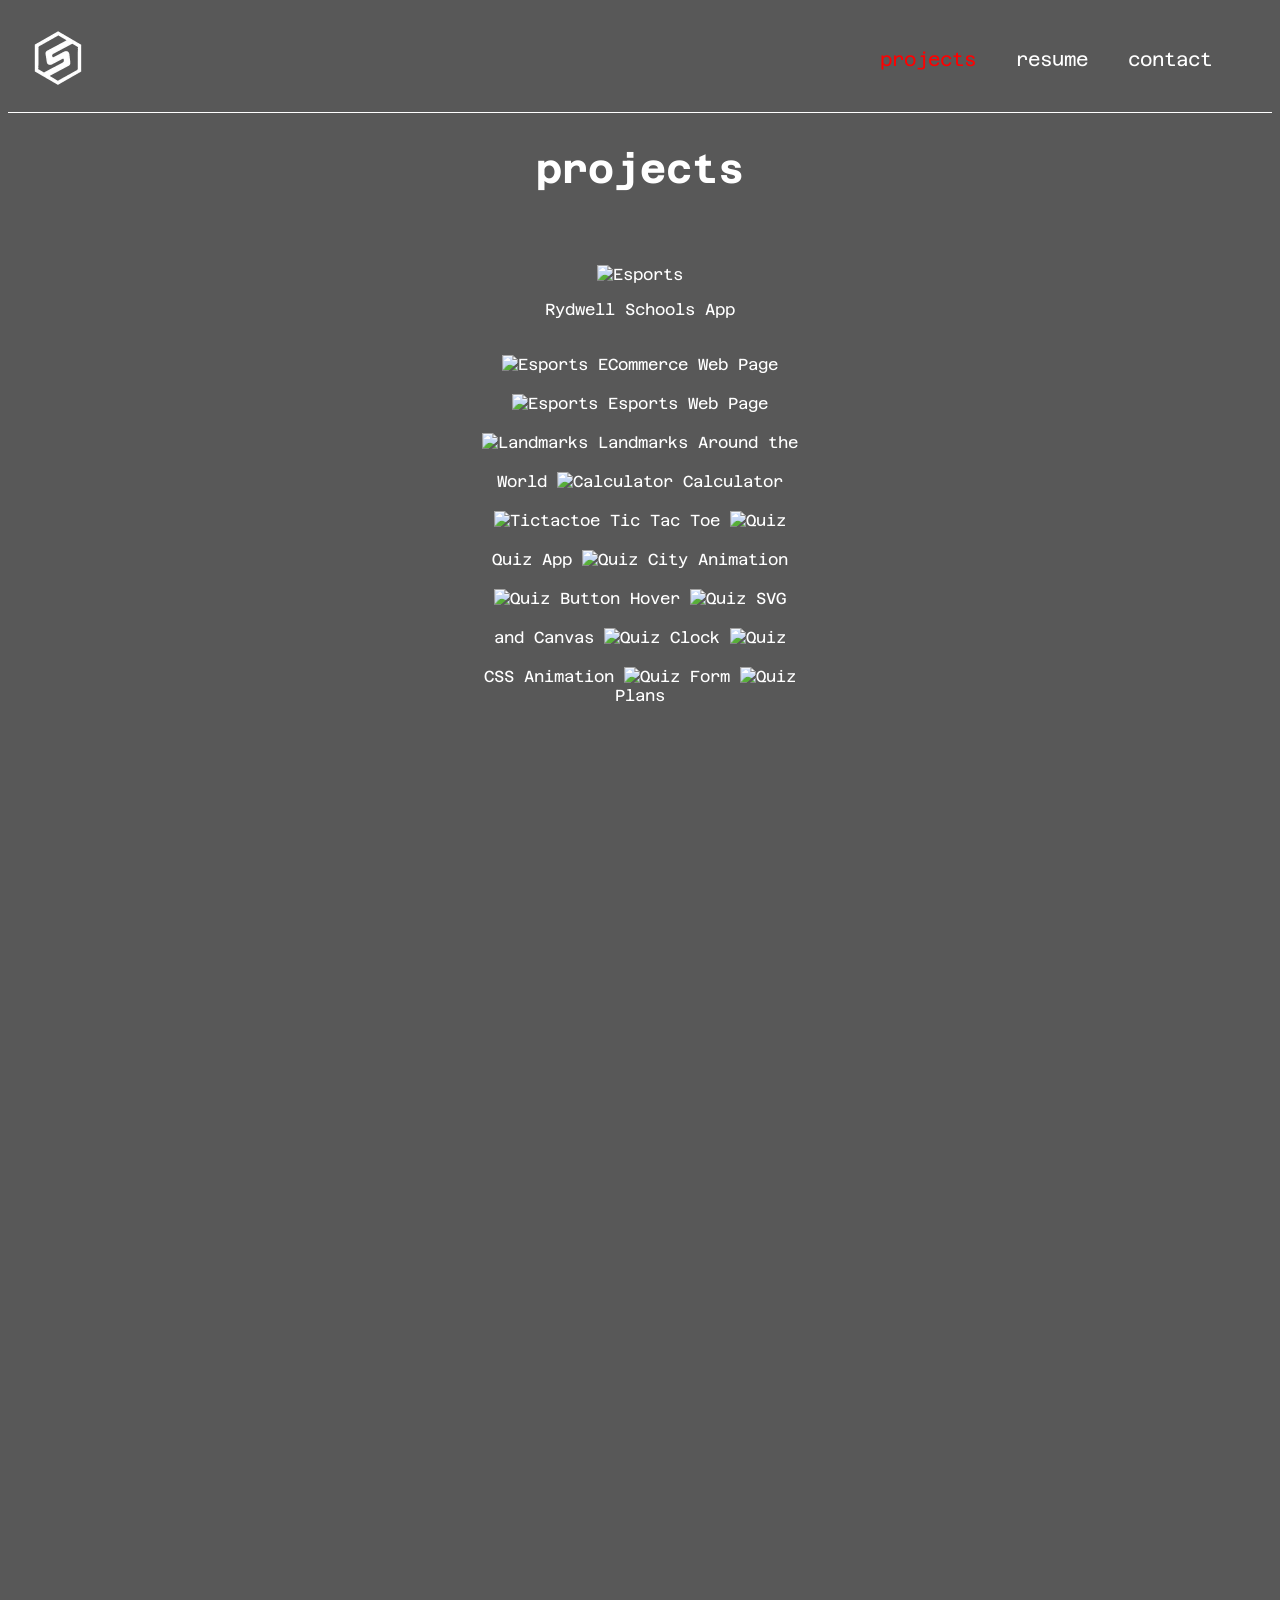
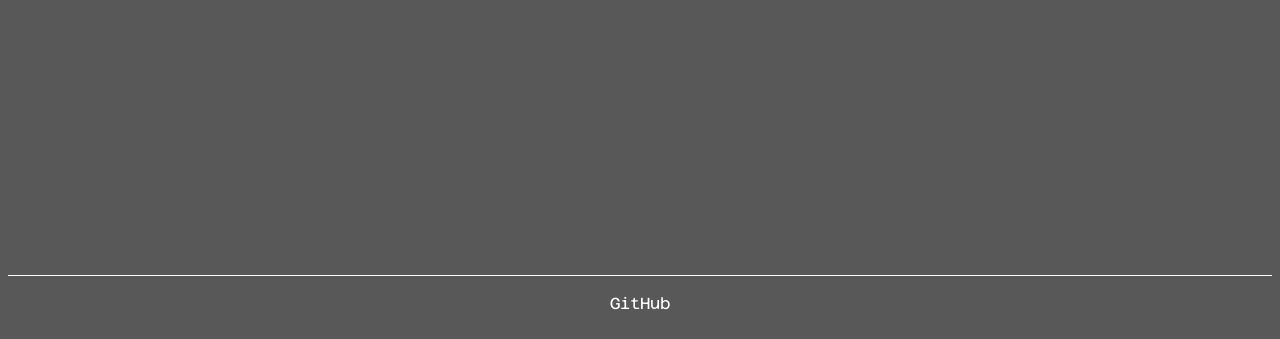
==== subpages/projects/index.html @ 458f4ae5 "Add files via upload" ====
<!DOCTYPE html>
<html>

<head>
    <link rel="stylesheet" href="style.css">
    <link rel="preconnect" href="https://fonts.googleapis.com">
    <link rel="preconnect" href="https://fonts.gstatic.com" crossorigin>
    <link href="https://fonts.googleapis.com/css2?family=Azeret+Mono:wght@100&display=swap" rel="stylesheet">
    <meta name="viewport" content="width=device-width, initial-scale=1.0">
    <link rel="icon" href="/images/logo2.jpg">
    <title>projects | cr</title>
    <meta name="author" content="Cameron Rydwell">
</head>

<body>
    <nav>
        <!--Navigation Bar-->
        <div class="navbar">
            <a href="../../index.html">
                <img id="logo" src="../../images/logo.png" alt="Serious">
            </a>
            <div id="flipped">
                <a class="buttons" href="../projects/index.html" style="color:red;">projects</a>
                <a class="buttons" href="../resume/index.html">resume</a>
                <a class="buttons" href="../contact/index.html" style="padding-right:60px;">contact</a>
            </div>
        </div>
    </nav>
    <section>
        <h1>projects</h1>
    </section>
    <div id="projects_div">
        <section>
            <div class="projectimages">
                <a href="https://github.com/s-rious/rydwell-schools" class="hover-links">
                    <img src="images/mobileapp.jpg" class="projectimages" alt="Esports" style="width: 200px">
                    <p>Rydwell Schools App</p>
                </a>
                <a href="Bootstrap/index.html" class="hover-links">
                    <img src="images/ecommerce.png" class="projectimages" alt="Esports"> ECommerce Web Page
                </a>
                <a href="esports/index.html" class="hover-links">
                    <img src="images/esports.png" class="projectimages" alt="Esports"> Esports Web Page
                </a>
                <a href="landmarks/index.html" class="hover-links">
                    <img src="images/landmarks.png" class="projectimages" alt="Landmarks"> Landmarks Around the World
                </a>
                <a href="Calculator/index.html" class="hover-links">
                    <img src="images/calculator.png" class="projectimages" alt="Calculator"> Calculator
                </a>
                <a href="tictactoe/index.html" class="hover-links">
                    <img src="images/tictactoe.png" class="projectimages" alt="Tictactoe"> Tic Tac Toe
                </a>
                <a href="quizapp/index.html" class="hover-links">
                    <img src="images/quizapp.png" class="projectimages" alt="Quiz"> Quiz App
                </a>
                <a href="City Animation/index.html" class="hover-links">
                    <img src="images/cityanimation.png" class="projectimages" alt="Quiz"> City Animation
                </a>
                <a href="Button Effect/index.html" class="hover-links">
                    <img src="images/buttoneffect.png" class="projectimages" alt="Quiz"> Button Hover
                </a>
                <a href="SVG and Canvas/index.html" class="hover-links">
                    <img src="images/svgandcanvas.png" class="projectimages" alt="Quiz"> SVG and Canvas
                </a>
                <a href="Clock/index.html" class="hover-links">
                    <img src="images/clock.png" class="projectimages" alt="Quiz"> Clock
                </a>
                <a href="CSS Animation/index.html" class="hover-links">
                    <img src="images/cssanimation.png" class="projectimages" alt="Quiz"> CSS Animation
                </a>
                <a href="Form/index.html" class="hover-links">
                    <img src="images/form.png" class="projectimages" alt="Quiz"> Form
                </a>
                <a href="Plans/index.html" class="hover-links">
                    <img src="images/plans.png" class="projectimages" alt="Quiz"> Plans
                </a>
            </div>
        </section>
    </div>
    <footer>
        <a href="https://github.com/s-rious/">GitHub</a>
    </footer>
</body>

</html>
---- subpages/projects/style.css ----
html {
    scroll-behavior: smooth;
    -webkit-background-size: cover;
    -moz-background-size: cover;
    -o-background-size: cover;
    background-size: cover;
    font-family: 'Azeret Mono', monospace;
}
body {
    background: url("images/background.png");
    background-position: center;
    background-color: rgb(88, 88, 88);
}
.navbar {
    color: white;
    border-bottom: 1px solid rgb(255, 255, 255);
}
.buttons{
    float: left;
    padding-left: 20px;
    padding-right: 20px;
    padding-top: 40px;
    padding-bottom: 40px;
    color: white;
    font-size: 1.5vw;
    transition: 0.3s;
}
#logo {
    max-height: 100px;
    max-width: 100px;
    width: 100px;
    height: 100px;
    padding: 0px;
}
#flipped {
    float: right;
}
footer {
    text-align: center;
    color: white;
}
#foot {
    color:black;
}
h1 {
    color: white;
    text-align: center;
    font-size: 40px;
}
h2 {
    color: white;
    text-align: center;
    font-size: 20px;
}
footer {
    margin-top: 3050px;
    border-top: 1px solid rgb(255, 255, 255);
    padding: 18px 0px 18px 0px;
}

a:visited, a:active, a:link {
    text-decoration: none;
    color: white;
}
a:hover {
    color: black;
    opacity: 1;
}

.hover-links img, .hover-links:hover a{
    transition: 0.3s;
}

.hover-links:hover img, .hover-links:hover a{
    transform: scale(1.2);
    margin-bottom: 20px;
}

.hover-links:hover{
    padding-top: -30px;
}

.projectimages {
    text-align: center;
    height: 180px;
    width: 320px;
    padding-top: 20px;
    margin: auto;
}
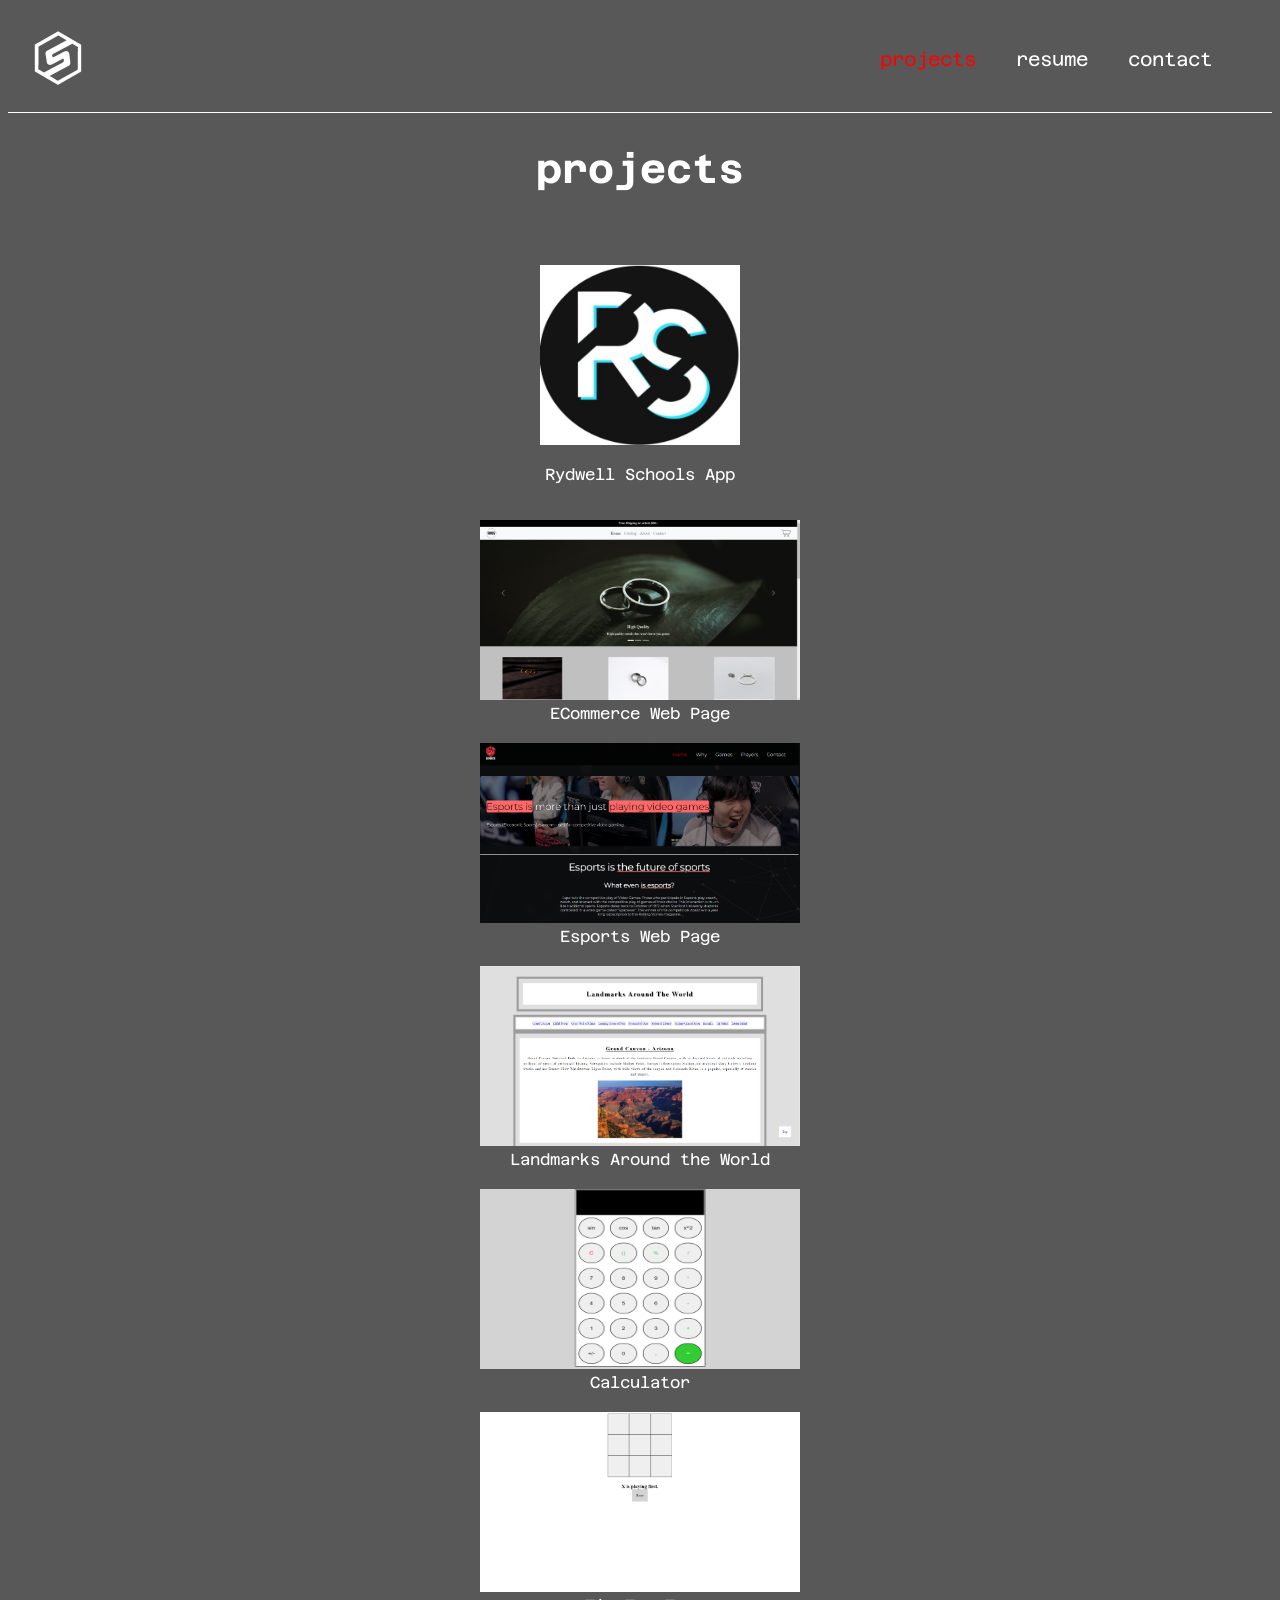
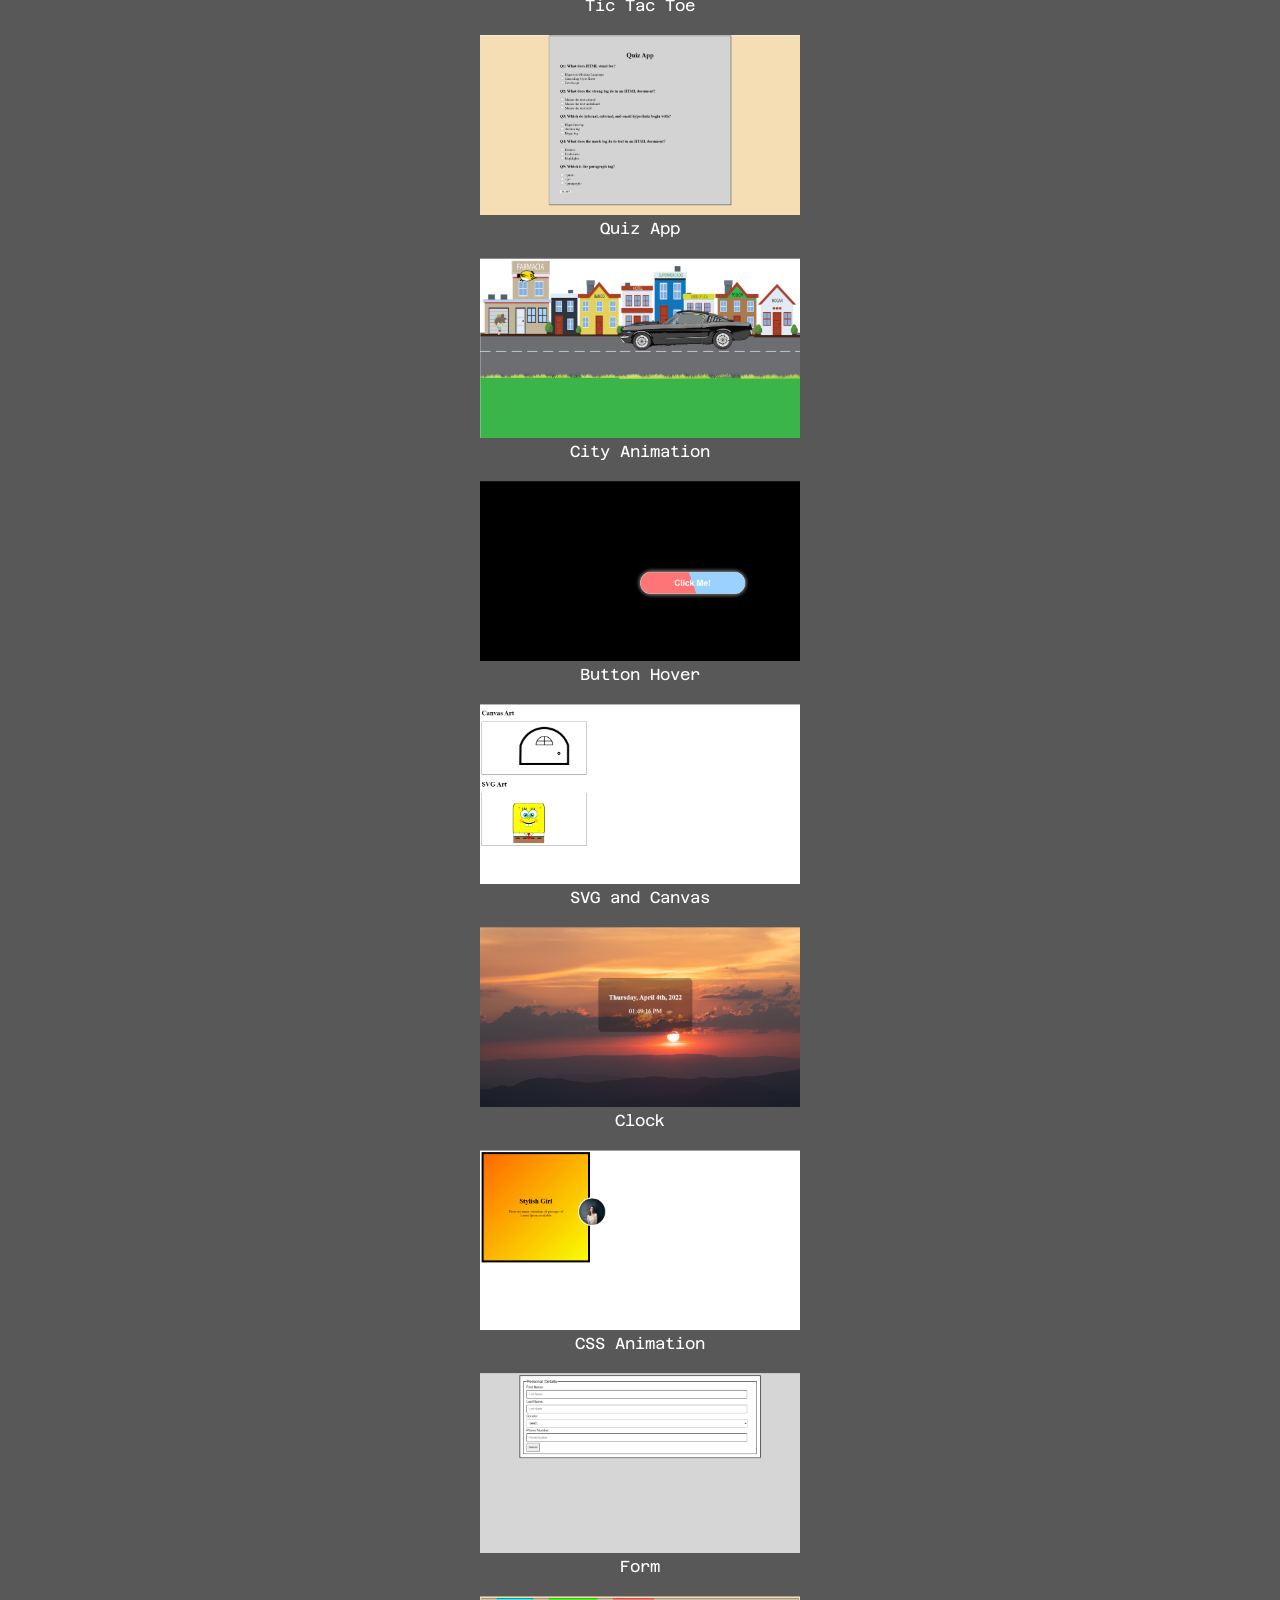
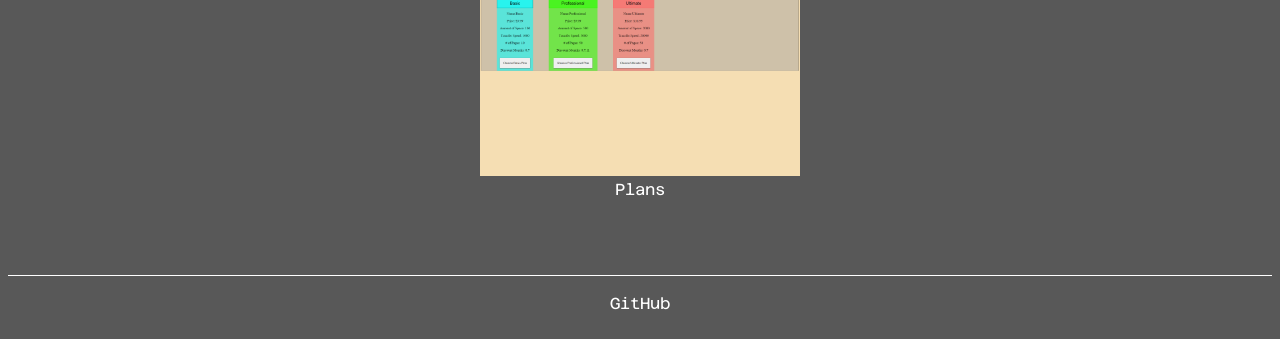
==== commit c58c6213: "Update index.html" ====
--- a/subpages/projects/index.html
+++ b/subpages/projects/index.html
@@ -32,47 +32,47 @@
     <div id="projects_div">
         <section>
             <div class="projectimages">
-                <a href="https://github.com/s-rious/rydwell-schools" class="hover-links">
+                <a href="https://github.com/s-rious/rydwell-schools" class="hover-links" target="_blank">
                     <img src="images/mobileapp.jpg" class="projectimages" alt="Esports" style="width: 200px">
                     <p>Rydwell Schools App</p>
                 </a>
-                <a href="Bootstrap/index.html" class="hover-links">
+                <a href="Bootstrap/index.html" class="hover-links" target="_blank">
                     <img src="images/ecommerce.png" class="projectimages" alt="Esports"> ECommerce Web Page
                 </a>
-                <a href="esports/index.html" class="hover-links">
+                <a href="esports/index.html" class="hover-links" target="_blank">
                     <img src="images/esports.png" class="projectimages" alt="Esports"> Esports Web Page
                 </a>
-                <a href="landmarks/index.html" class="hover-links">
+                <a href="landmarks/index.html" class="hover-links" target="_blank">
                     <img src="images/landmarks.png" class="projectimages" alt="Landmarks"> Landmarks Around the World
                 </a>
-                <a href="Calculator/index.html" class="hover-links">
+                <a href="Calculator/index.html" class="hover-links" target="_blank">
                     <img src="images/calculator.png" class="projectimages" alt="Calculator"> Calculator
                 </a>
-                <a href="tictactoe/index.html" class="hover-links">
+                <a href="tictactoe/index.html" class="hover-links" target="_blank">
                     <img src="images/tictactoe.png" class="projectimages" alt="Tictactoe"> Tic Tac Toe
                 </a>
-                <a href="quizapp/index.html" class="hover-links">
+                <a href="quizapp/index.html" class="hover-links" target="_blank">
                     <img src="images/quizapp.png" class="projectimages" alt="Quiz"> Quiz App
                 </a>
-                <a href="City Animation/index.html" class="hover-links">
+                <a href="City Animation/index.html" class="hover-links" target="_blank">
                     <img src="images/cityanimation.png" class="projectimages" alt="Quiz"> City Animation
                 </a>
-                <a href="Button Effect/index.html" class="hover-links">
+                <a href="Button Effect/index.html" class="hover-links" target="_blank">
                     <img src="images/buttoneffect.png" class="projectimages" alt="Quiz"> Button Hover
                 </a>
-                <a href="SVG and Canvas/index.html" class="hover-links">
+                <a href="SVG and Canvas/index.html" class="hover-links" target="_blank">
                     <img src="images/svgandcanvas.png" class="projectimages" alt="Quiz"> SVG and Canvas
                 </a>
-                <a href="Clock/index.html" class="hover-links">
+                <a href="Clock/index.html" class="hover-links" target="_blank">
                     <img src="images/clock.png" class="projectimages" alt="Quiz"> Clock
                 </a>
-                <a href="CSS Animation/index.html" class="hover-links">
+                <a href="CSS Animation/index.html" class="hover-links" target="_blank">
                     <img src="images/cssanimation.png" class="projectimages" alt="Quiz"> CSS Animation
                 </a>
-                <a href="Form/index.html" class="hover-links">
+                <a href="Form/index.html" class="hover-links" target="_blank">
                     <img src="images/form.png" class="projectimages" alt="Quiz"> Form
                 </a>
-                <a href="Plans/index.html" class="hover-links">
+                <a href="Plans/index.html" class="hover-links" target="_blank">
                     <img src="images/plans.png" class="projectimages" alt="Quiz"> Plans
                 </a>
             </div>
@@ -83,4 +83,4 @@
     </footer>
 </body>
 
-</html>+</html>
